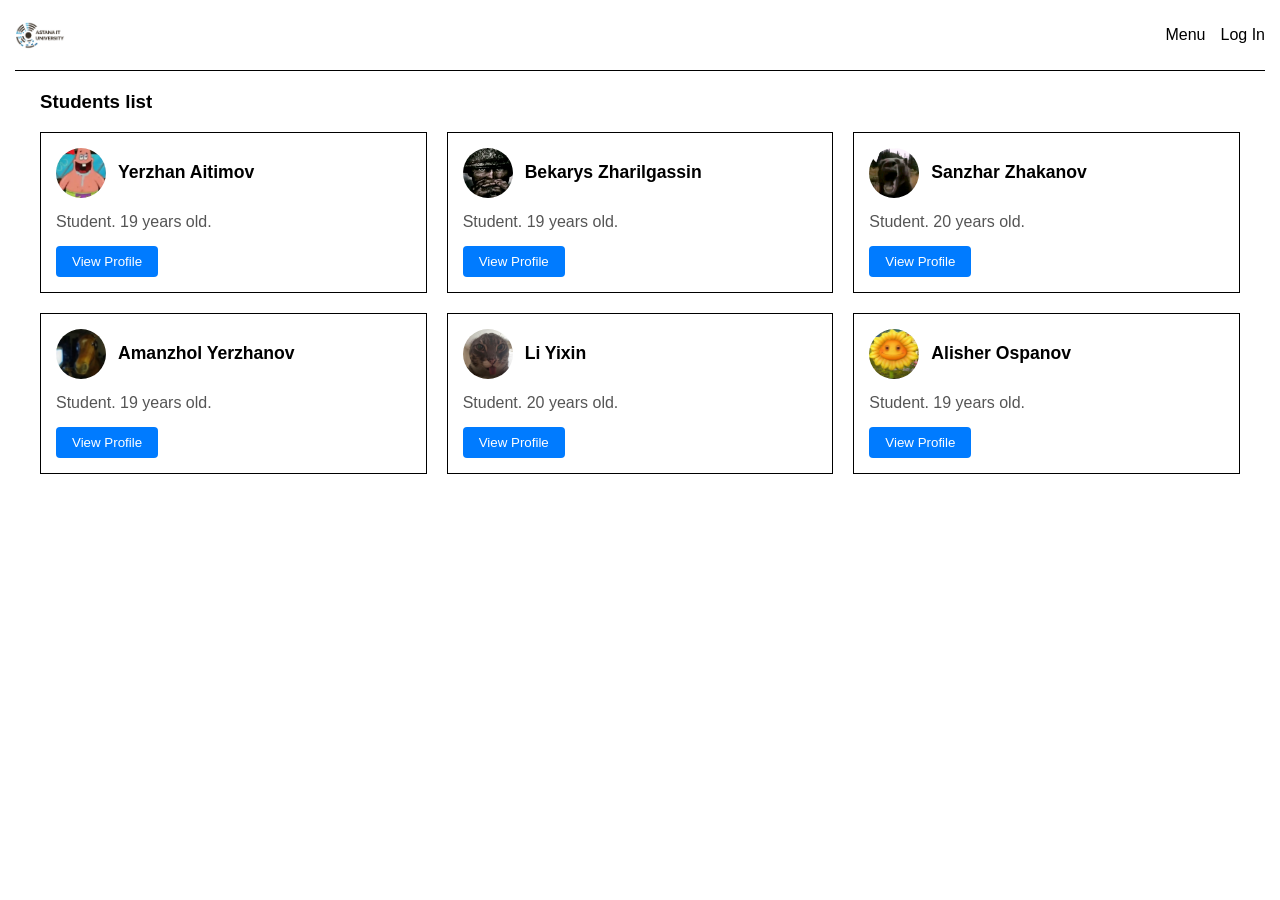
==== index.html @ 9f018f68 "Part 1" ====
<!DOCTYPE html>
<html lang="en">

<head>
    <meta charset="UTF-8">
    <meta name="viewport" content="width=device-width, initial-scale=1.0">
    <link rel="stylesheet" href="style.css">
    <title>Assignment - 2</title>
</head>

<body>
    <header>
        <a href="#"><img src="logo.png" class="header-logo" alt="AITU Logo"></a>
        <ul class="menu-list">
            <li><a href="">Menu</a></li>
            <li><a href="">Log In</a></li>
        </ul>
    </header>

    <div class="container">
        <h3>Students list</h3>
        <div class="card-list">
            <div class="card">
                <div class="card-top">
                    <img src="card-profile-example.jpg" class="card-profile-image" alt="Profile picture">
                    <h3>Yerzhan Aitimov</h3>
                </div>
                <p>Student. 19 years old.</p>
                <button class="card-button">View Profile</button>
            </div>
            <div class="card">
                <div class="card-top">
                    <img src="card-profile-example2.jpg" class="card-profile-image" alt="Profile picture">
                    <h3>Bekarys Zharilgassin</h3>
                </div>
                <p>Student. 19 years old.</p>
                <button class="card-button">View Profile</button>
            </div>
            <div class="card">
                <div class="card-top">
                    <img src="card-profile-example3.png" class="card-profile-image" alt="Profile picture">
                    <h3>Sanzhar Zhakanov</h3>
                </div>
                <p>Student. 20 years old.</p>
                <button class="card-button">View Profile</button>
            </div>
            <div class="card">
                <div class="card-top">
                    <img src="card-profile-example4.png" class="card-profile-image" alt="Profile picture">
                    <h3>Amanzhol Yerzhanov</h3>
                </div>
                <p>Student. 19 years old.</p>
                <button class="card-button">View Profile</button>
            </div>
            <div class="card">
                <div class="card-top">
                    <img src="card-profile-example5.jpg" class="card-profile-image" alt="Profile picture">
                    <h3>Li Yixin</h3>
                </div>
                <p>Student. 20 years old.</p>
                <button class="card-button">View Profile</button>
            </div>
            <div class="card">
                <div class="card-top">
                    <img src="card-profile-example6.png" class="card-profile-image" alt="Profile picture">
                    <h3>Alisher Ospanov</h3>
                </div>
                <p>Student. 19 years old.</p>
                <button class="card-button">View Profile</button>
            </div>
        </div>
    </div>
</body>

</html>
---- style.css ----
body {
    padding: 0 15px;
    font-family: Arial, Helvetica, sans-serif;
    margin: 0;
}

header {
    display: flex;
    justify-content: space-between;
    align-items: center;
    padding: 10px 0;
    border-bottom: 1px solid black;
}

header .header-logo {
    width: 50px;
    height: 50px;
    display: block;
}

header ul {
    display: flex;
    align-items: center;
    gap: 15px;
    list-style: none;
    margin: 0;
    padding: 0;
}

header ul a {
    text-decoration: none;
    color: inherit;
}

.container {
    max-width: 1200px;
    margin: 20px auto;
}

.card-list {
    display: flex;
    flex-wrap: wrap;
    gap: 20px;
}

.card {
    border: 1px solid black;
    box-sizing: border-box;
    width: calc((100% - 40px) / 3); 
    padding: 15px;
    
    display: flex;
    flex-direction: column;
    justify-content: space-between;

    transition: transform 0.3s ease-out, box-shadow 0.3s ease-out;
    box-shadow: 0 0 0 rgba(0, 0, 0, 0);
}

.card:hover {
    transform: scale(1.03);
    box-shadow: 0 10px 20px rgba(0, 0, 0, 0.15);
}

.card-top {
    display: flex;
    align-items: center;
    gap: 12px;
}

.card-top h3 {
    margin: 0;
    font-size: 1.1rem;
}

.card-profile-image {
    width: 50px;
    height: 50px;
    object-fit: cover;
    border-radius: 50%;
    flex-shrink: 0;
}

.card p {
    margin: 15px 0;
    color: #555;
}

.card-button {
    padding: 8px 16px;
    background-color: #007bff;
    color: white;
    border: none;
    border-radius: 4px;
    cursor: pointer;
    align-self: flex-start; 
}

.card-button:hover {
    background-color: #0056b3;
}
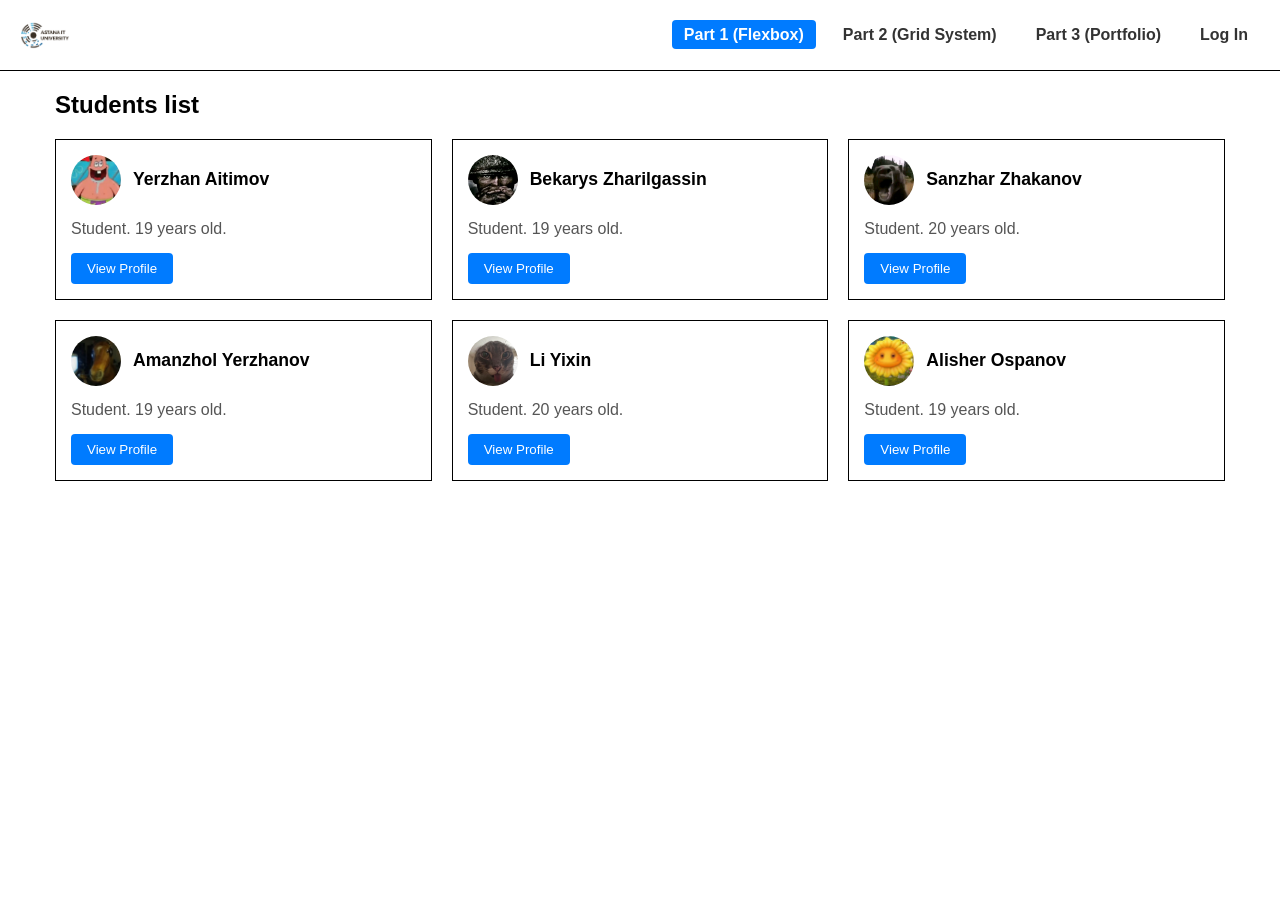
==== commit 7d725a45: "PART 2 and PART 3" ====
--- a/index.html
+++ b/index.html
@@ -5,20 +5,24 @@
     <meta charset="UTF-8">
     <meta name="viewport" content="width=device-width, initial-scale=1.0">
     <link rel="stylesheet" href="style.css">
-    <title>Assignment - 2</title>
+    <title>Assignment 2 - Part 1</title>
 </head>
 
 <body>
-    <header>
-        <a href="#"><img src="logo.png" class="header-logo" alt="AITU Logo"></a>
-        <ul class="menu-list">
-            <li><a href="">Menu</a></li>
-            <li><a href="">Log In</a></li>
-        </ul>
+    <header class="main-header">
+        <a href="index.html"><img src="logo.png" class="header-logo" alt="AITU Logo"></a>
+        <nav>
+            <ul class="menu-list">
+                <li><a href="index.html" class="active">Part 1 (Flexbox)</a></li>
+                <li><a href="task_2/index.html">Part 2 (Grid System)</a></li>
+                <li><a href="task_3/index.html">Part 3 (Portfolio)</a></li>
+                <li><a href="#">Log In</a></li>
+            </ul>
+        </nav>
     </header>
 
     <div class="container">
-        <h3>Students list</h3>
+        <h2>Students list</h2>
         <div class="card-list">
             <div class="card">
                 <div class="card-top">
--- a/style.css
+++ b/style.css
@@ -1,24 +1,17 @@
-body {
-    padding: 0 15px;
-    font-family: Arial, Helvetica, sans-serif;
-    margin: 0;
-}
+* { box-sizing: border-box; }
+body { margin: 0; font-family: Arial, Helvetica, sans-serif; }
 
-header {
+.main-header {
     display: flex;
     justify-content: space-between;
     align-items: center;
-    padding: 10px 0;
+    padding: 10px 20px;
     border-bottom: 1px solid black;
 }
 
-header .header-logo {
-    width: 50px;
-    height: 50px;
-    display: block;
-}
+.main-header .header-logo { width: 50px; height: 50px; display: block; }
 
-header ul {
+.main-header ul.menu-list {
     display: flex;
     align-items: center;
     gap: 15px;
@@ -27,64 +20,36 @@
     padding: 0;
 }
 
-header ul a {
+.main-header ul.menu-list a {
     text-decoration: none;
-    color: inherit;
+    color: #333;
+    font-weight: bold;
+    padding: 6px 12px;
+    border-radius: 4px;
 }
 
-.container {
-    max-width: 1200px;
-    margin: 20px auto;
-}
+.main-header ul.menu-list a:hover { background-color: #f0f0f0; color: #007bff; }
+.main-header ul.menu-list a.active { background-color: #007bff; color: white; }
 
-.card-list {
-    display: flex;
-    flex-wrap: wrap;
-    gap: 20px;
-}
+.container { max-width: 1200px; margin: 20px auto; padding: 0 15px; }
+
+.card-list { display: flex; flex-wrap: wrap; gap: 20px; }
 
 .card {
     border: 1px solid black;
-    box-sizing: border-box;
-    width: calc((100% - 40px) / 3); 
+    width: calc((100% - 40px) / 3);
     padding: 15px;
-    
     display: flex;
     flex-direction: column;
     justify-content: space-between;
-
     transition: transform 0.3s ease-out, box-shadow 0.3s ease-out;
-    box-shadow: 0 0 0 rgba(0, 0, 0, 0);
 }
 
-.card:hover {
-    transform: scale(1.03);
-    box-shadow: 0 10px 20px rgba(0, 0, 0, 0.15);
-}
-
-.card-top {
-    display: flex;
-    align-items: center;
-    gap: 12px;
-}
-
-.card-top h3 {
-    margin: 0;
-    font-size: 1.1rem;
-}
-
-.card-profile-image {
-    width: 50px;
-    height: 50px;
-    object-fit: cover;
-    border-radius: 50%;
-    flex-shrink: 0;
-}
-
-.card p {
-    margin: 15px 0;
-    color: #555;
-}
+.card:hover { transform: scale(1.03); box-shadow: 0 10px 20px rgba(0, 0, 0, 0.15); }
+.card-top { display: flex; align-items: center; gap: 12px; }
+.card-top h3 { margin: 0; font-size: 1.1rem; }
+.card-profile-image { width: 50px; height: 50px; object-fit: cover; border-radius: 50%; flex-shrink: 0; }
+.card p { margin: 15px 0; color: #555; }
 
 .card-button {
     padding: 8px 16px;
@@ -93,9 +58,7 @@
     border: none;
     border-radius: 4px;
     cursor: pointer;
-    align-self: flex-start; 
+    align-self: flex-start;
 }
 
-.card-button:hover {
-    background-color: #0056b3;
-}+.card-button:hover { background-color: #0056b3; }
